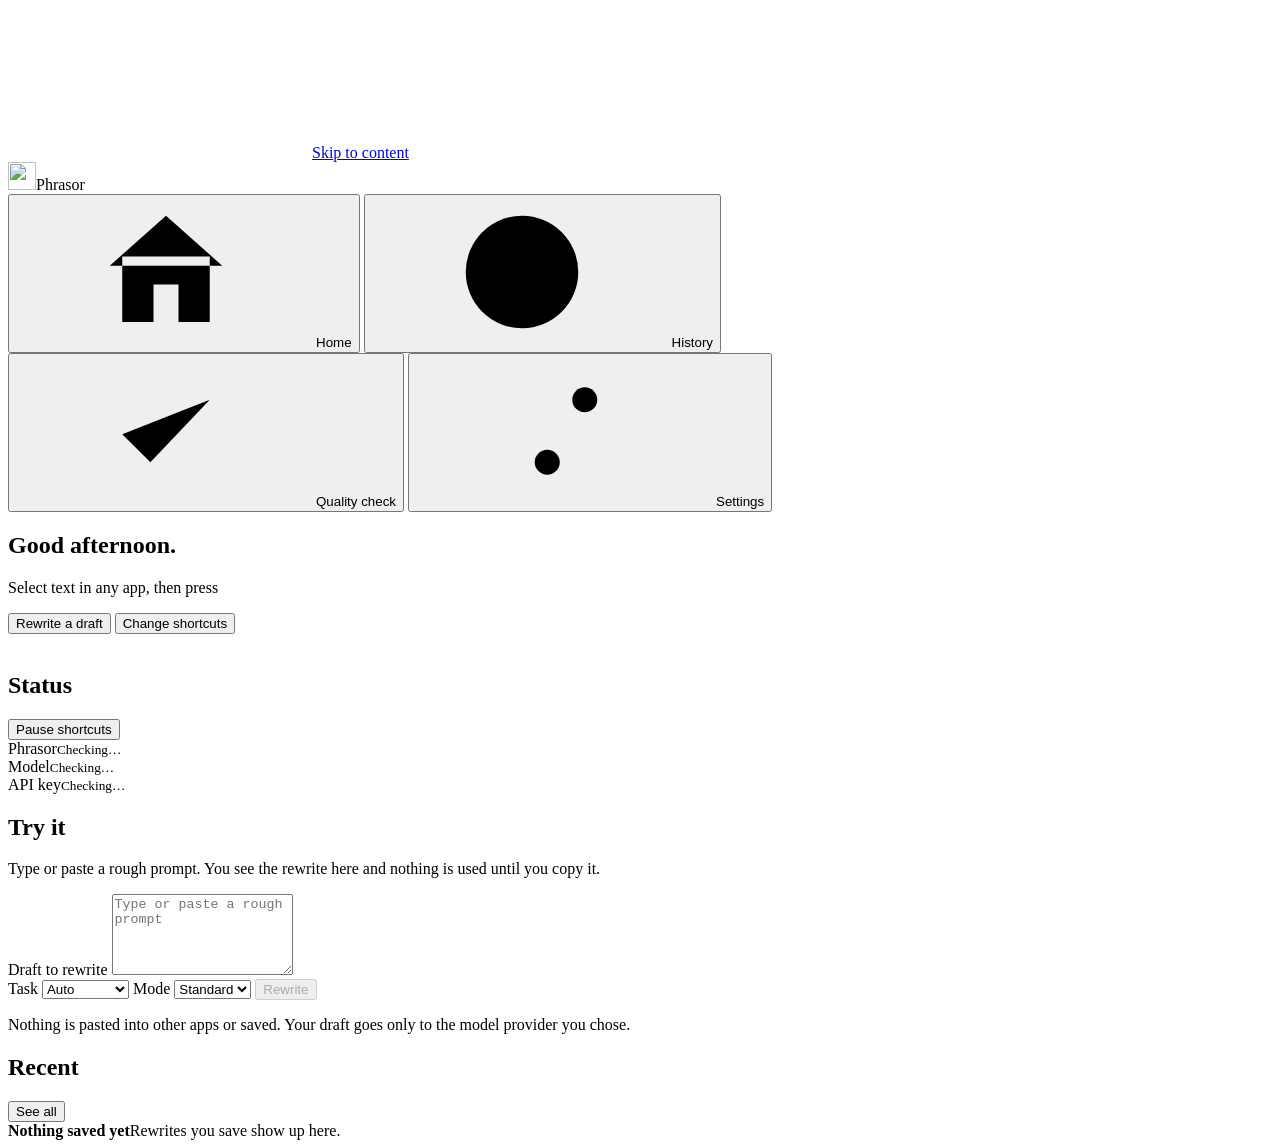
==== src/Phrasor.App/Web/index.html @ af028e7f "feat(ui): real Home status and Try-it in the main window Adds bridge commands home.get, pause.set, t" ====
<!doctype html>
<html lang="en">
<head>
<meta charset="utf-8">
<meta name="viewport" content="width=device-width,initial-scale=1">
<title>Phrasor</title>
<meta name="color-scheme" content="light dark">
<link rel="stylesheet" href="/theme.css">
<link rel="stylesheet" href="/app.css">
</head>
<body>
<svg class="sprite" aria-hidden="true" focusable="false">
  <symbol id="i-home" viewBox="0 0 24 24"><path d="M3 11l9-8 9 8M5 9.5V20h5v-6h4v6h5V9.5"/></symbol>
  <symbol id="i-hist" viewBox="0 0 24 24"><circle cx="12" cy="12" r="9"/><path d="M12 7v5l3 2"/></symbol>
  <symbol id="i-q" viewBox="0 0 24 24"><path d="M5 12.5l4.5 4.5L19 7"/></symbol>
  <symbol id="i-set" viewBox="0 0 24 24"><path d="M4 7h9M17 7h3M4 17h3M11 17h9"/><circle cx="15" cy="7" r="2"/><circle cx="9" cy="17" r="2"/></symbol>
</svg>
<a class="skip" href="#main">Skip to content</a>

<div class="shell">
  <nav class="rail" aria-label="Main">
    <div class="brand"><img class="logo" src="/img/logo.png" width="28" height="28" alt=""><span class="lbl">Phrasor</span></div>
    <button class="nv" type="button" data-nav="home" aria-label="Home"><svg aria-hidden="true"><use href="#i-home"/></svg><span class="lbl">Home</span></button>
    <button class="nv" type="button" data-nav="history" aria-label="History"><svg aria-hidden="true"><use href="#i-hist"/></svg><span class="lbl">History</span></button>
    <div class="spacer"></div>
    <button class="nv" type="button" data-nav="quality" aria-label="Quality check"><svg aria-hidden="true"><use href="#i-q"/></svg><span class="lbl">Quality check</span></button>
    <button class="nv" type="button" data-nav="settings" aria-label="Settings"><svg aria-hidden="true"><use href="#i-set"/></svg><span class="lbl">Settings</span></button>
  </nav>

  <main class="main" id="main" tabindex="-1">

    <!-- Home: the banner, the Try-it box, recent items. The shortcuts shown are the defaults; M5 shows the real ones. -->
    <div class="page" data-page="home">
      <section class="herocard" aria-labelledby="greet">
        <div class="hl">
          <h1 id="greet">Good afternoon.</h1>
          <p class="hsub" id="hsub">Select text in any app, then press</p>
          <p class="big"><span class="chord" id="chord"></span></p>
          <div class="row">
            <button class="btn pri lg" type="button" data-focus="draft">Rewrite a draft</button>
            <button class="btn link" type="button" data-nav="settings">Change shortcuts</button>
          </div>
          <div class="alt" id="alt"></div>
        </div>
        <img class="hart" src="/img/hero.webp" alt="">
      </section>

      <section class="sec" aria-labelledby="status">
        <div class="sech">
          <h2 id="status">Status</h2>
          <button class="btn" type="button" id="pause">Pause shortcuts</button>
        </div>
        <div class="grp" aria-live="polite">
          <div class="sr"><span class="st">Phrasor<small id="s-state" data-tone="">Checking…</small></span></div>
          <div class="sr"><span class="st">Model<small id="s-model">Checking…</small></span></div>
          <div class="sr"><span class="st">API key<small id="s-key" data-tone="">Checking…</small></span></div>
        </div>
      </section>

      <section class="sec" aria-labelledby="tryit">
        <div>
          <h2 id="tryit">Try it</h2>
          <p class="sub">Type or paste a rough prompt. You see the rewrite here and nothing is used until you copy it.</p>
        </div>
        <div class="composer">
          <label class="vh" for="draft">Draft to rewrite</label>
          <textarea id="draft" rows="5" maxlength="20000" spellcheck="false" placeholder="Type or paste a rough prompt"></textarea>
          <div class="ctools">
            <label>Task
              <select id="task"><option value="Auto">Auto</option><option value="Coding">Coding</option><option value="Debugging">Debugging</option><option value="Research">Research</option><option value="Study">Study</option><option value="Writing">Writing</option><option value="Planning">Planning</option><option value="General">General</option><option value="Image">Image</option></select>
            </label>
            <label>Mode
              <select id="mode"><option value="Light">Light</option><option value="Standard" selected>Standard</option><option value="Detailed">Detailed</option></select>
            </label>
            <span class="grow"></span>
            <button class="btn" type="button" id="cancel" hidden>Cancel</button>
            <button class="btn pri" type="button" id="run" disabled>Rewrite</button>
          </div>
        </div>
        <p class="sm mute" id="trystate" role="status">Nothing is pasted into other apps or saved. Your draft goes only to the model provider you chose.</p>
        <p class="sm err" id="tryerr" role="alert" hidden></p>
        <div class="result" id="result" hidden>
          <div class="sech"><h3 id="result-h">Rewritten prompt</h3><button class="btn" type="button" id="copy">Copy</button></div>
          <div class="out" id="out" tabindex="0" role="region" aria-labelledby="result-h"></div>
          <ul class="notes" id="notes"></ul>
        </div>
      </section>

      <section class="sec" aria-labelledby="recent">
        <div class="sech"><h2 id="recent">Recent</h2><button class="btn link" type="button" data-nav="history">See all</button></div>
        <div class="empty"><b>Nothing saved yet</b><span>Rewrites you save show up here.</span></div>
      </section>
    </div>

    <div class="page" data-page="history" hidden>
      <h1 tabindex="-1">History</h1>
      <div class="empty"><b>Nothing saved yet</b><span>Saved rewrites will be listed here. Nothing is stored unless you press Save.</span></div>
    </div>

    <div class="page" data-page="quality" hidden>
      <h1 tabindex="-1">Quality check</h1>
      <div class="empty"><b>Coming soon</b><span>Run the built-in quality check and read the results here.</span></div>
    </div>

    <div class="page" data-page="settings" hidden>
      <h1 tabindex="-1">Settings</h1>
      <div class="grp">
        <div class="sr">
          <span class="st" id="theme-label">Theme<small>System follows Windows.</small></span>
          <div class="seg" role="radiogroup" aria-labelledby="theme-label">
            <label><input type="radio" name="theme" value="system">System</label>
            <label><input type="radio" name="theme" value="light">Light</label>
            <label><input type="radio" name="theme" value="dark">Dark</label>
          </div>
        </div>
      </div>
      <p class="sm mute">The other settings still live in the classic Settings window (tray menu).</p>
    </div>

  </main>
</div>
<script src="/bridge.js"></script>
<script src="/app.js"></script>
</body>
</html>
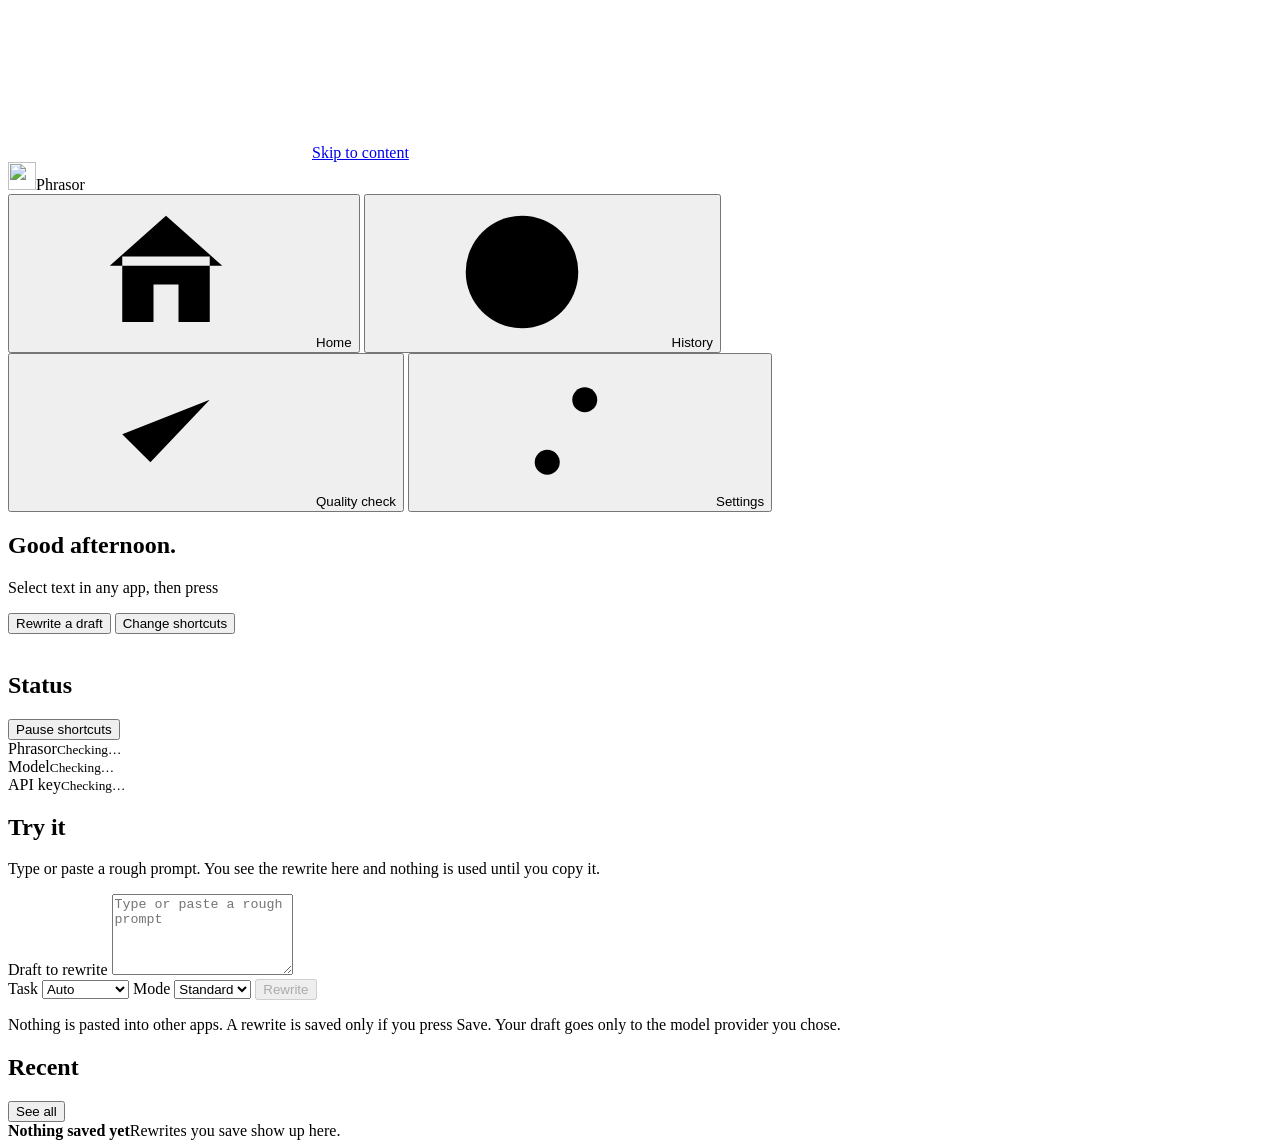
==== commit 3e5f7f04: "feat(history): Save button, History page and Recent on Home History is saved only when the user pres" ====
--- a/src/Phrasor.App/Web/index.html
+++ b/src/Phrasor.App/Web/index.html
@@ -77,10 +77,10 @@
             <button class="btn pri" type="button" id="run" disabled>Rewrite</button>
           </div>
         </div>
-        <p class="sm mute" id="trystate" role="status">Nothing is pasted into other apps or saved. Your draft goes only to the model provider you chose.</p>
+        <p class="sm mute" id="trystate" role="status">Nothing is pasted into other apps. A rewrite is saved only if you press Save. Your draft goes only to the model provider you chose.</p>
         <p class="sm err" id="tryerr" role="alert" hidden></p>
         <div class="result" id="result" hidden>
-          <div class="sech"><h3 id="result-h">Rewritten prompt</h3><button class="btn" type="button" id="copy">Copy</button></div>
+          <div class="sech"><h3 id="result-h">Rewritten prompt</h3><span class="rtools"><button class="btn" type="button" id="save">Save to History</button><button class="btn" type="button" id="copy">Copy</button></span></div>
           <div class="out" id="out" tabindex="0" role="region" aria-labelledby="result-h"></div>
           <ul class="notes" id="notes"></ul>
         </div>
@@ -88,13 +88,44 @@
 
       <section class="sec" aria-labelledby="recent">
         <div class="sech"><h2 id="recent">Recent</h2><button class="btn link" type="button" data-nav="history">See all</button></div>
-        <div class="empty"><b>Nothing saved yet</b><span>Rewrites you save show up here.</span></div>
+        <div class="grp" id="recent-list" hidden></div>
+        <div class="empty" id="recent-empty"><b>Nothing saved yet</b><span>Rewrites you save show up here.</span></div>
       </section>
     </div>
 
     <div class="page" data-page="history" hidden>
       <h1 tabindex="-1">History</h1>
-      <div class="empty"><b>Nothing saved yet</b><span>Saved rewrites will be listed here. Nothing is stored unless you press Save.</span></div>
+      <p class="sub">Rewrites you chose to save, kept on this PC and encrypted for your Windows account. Nothing is saved unless you press Save.</p>
+      <p class="sm err" id="h-notice" role="status" hidden></p>
+      <div class="row">
+        <label class="vh" for="h-search">Search saved rewrites</label>
+        <input class="txt hsearch" id="h-search" type="search" maxlength="200" autocomplete="off" spellcheck="false" placeholder="Search your drafts and rewrites">
+      </div>
+      <p class="sm mute" id="h-count" role="status"></p>
+      <div id="h-groups"></div>
+      <div class="empty" id="h-empty" hidden><b id="h-empty-b">Nothing saved yet</b><span id="h-empty-s"></span></div>
+      <section class="sec" aria-labelledby="h-manage">
+        <h2 id="h-manage">Manage</h2>
+        <div class="grp">
+          <div class="sr">
+            <label class="st" for="h-retention">Keep saved items<small>Older ones are removed when you open History or save to it. Off keeps them until you delete them.</small></label>
+            <select id="h-retention"><option value="0">Until I delete them</option><option value="30">30 days</option><option value="90">90 days</option></select>
+          </div>
+          <div class="sr col">
+            <div class="sr hbare">
+              <span class="st">Delete all saved items<small>Removes every saved rewrite from this PC. This cannot be undone.</small></span>
+              <button class="btn danger" type="button" id="h-delete-all" disabled>Delete all…</button>
+            </div>
+            <div id="h-confirm" role="alertdialog" aria-labelledby="h-confirm-q" hidden>
+              <span class="st bad" id="h-confirm-q">Delete every saved rewrite? This cannot be undone.</span>
+              <div class="row">
+                <button class="btn danger" type="button" id="h-yes">Yes, delete them all</button>
+                <button class="btn" type="button" id="h-no">Cancel</button>
+              </div>
+            </div>
+          </div>
+        </div>
+      </section>
     </div>
 
     <div class="page" data-page="quality" hidden>
@@ -104,22 +135,149 @@
 
     <div class="page" data-page="settings" hidden>
       <h1 tabindex="-1">Settings</h1>
-      <div class="grp">
-        <div class="sr">
-          <span class="st" id="theme-label">Theme<small>System follows Windows.</small></span>
-          <div class="seg" role="radiogroup" aria-labelledby="theme-label">
-            <label><input type="radio" name="theme" value="system">System</label>
-            <label><input type="radio" name="theme" value="light">Light</label>
-            <label><input type="radio" name="theme" value="dark">Dark</label>
-          </div>
-        </div>
+      <p class="sm err" id="set-error" role="alert" hidden></p>
+
+      <section class="sec" aria-labelledby="set-general">
+        <h2 id="set-general">General</h2>
+        <div class="grp">
+          <div class="sr">
+            <span class="st" id="theme-label">Theme<small>System follows Windows.</small></span>
+            <div class="seg" role="radiogroup" aria-labelledby="theme-label">
+              <label><input type="radio" name="theme" value="system">System</label>
+              <label><input type="radio" name="theme" value="light">Light</label>
+              <label><input type="radio" name="theme" value="dark">Dark</label>
+            </div>
+          </div>
+          <div class="sr">
+            <label class="st" for="set-mode">Default mode<small>Light changes the least. Detailed adds the most structure.</small></label>
+            <select id="set-mode"></select>
+          </div>
+          <label class="sr"><span class="st">Show the review window before replacing text<small>Recommended. Nothing is replaced until you accept.</small></span><input class="chk" type="checkbox" id="set-review"></label>
+          <label class="sr"><span class="st">Start Phrasor when Windows starts</span><input class="chk" type="checkbox" id="set-startup"></label>
+          <label class="sr"><span class="st">Tell the model what kind of app I am typing in<small>For example "Claude (browser)". Only the app type is sent.</small></span><input class="chk" type="checkbox" id="set-apphint"></label>
+          <label class="sr"><span class="st">Fix dropped details<small>If paths, numbers or names get lost, the model is asked once more (one extra call).</small></span><input class="chk" type="checkbox" id="set-repair"></label>
+          <label class="sr"><span class="st">Check for updates once a day<small>Contacts GitHub. Sends no prompt text, settings or keys.</small></span><input class="chk" type="checkbox" id="set-updates"></label>
+          <div class="sr col">
+            <label class="st" for="set-about">About me (optional)<small>Used only when relevant, never to invent details. Sent to your model provider with each rewrite.</small></label>
+            <textarea class="area" id="set-about" rows="3" maxlength="4000" spellcheck="false" placeholder="For example: Year 3 computer science student. I mostly use C#, Java and Python on Windows."></textarea>
+          </div>
+        </div>
+      </section>
+
+      <section class="sec" aria-labelledby="set-model">
+        <h2 id="set-model">Model</h2>
+        <div class="grp">
+          <div class="sr col">
+            <span class="st" id="main-label">Main model</span>
+            <div class="fields" role="group" aria-labelledby="main-label">
+              <label>Provider<select id="p-provider"></select></label>
+              <label>Model<input class="txt" type="text" id="p-model" maxlength="100" spellcheck="false" autocomplete="off"></label>
+              <label class="wide" id="p-url-row">Address<input class="txt" type="text" id="p-url" maxlength="200" spellcheck="false" autocomplete="off" placeholder="Address of the API (custom and local only)"></label>
+            </div>
+            <small class="mute" id="p-notes"></small>
+          </div>
+          <div class="sr col">
+            <label class="inl"><input class="chk" type="checkbox" id="f-on"><span class="st" id="fall-label">Use a fallback when the main model is rate-limited or down</span></label>
+            <div class="fields" role="group" aria-labelledby="fall-label" id="f-fields">
+              <label>Provider<select id="f-provider"></select></label>
+              <label>Model<input class="txt" type="text" id="f-model" maxlength="100" spellcheck="false" autocomplete="off"></label>
+              <label class="wide" id="f-url-row">Address<input class="txt" type="text" id="f-url" maxlength="200" spellcheck="false" autocomplete="off" placeholder="Address of the API (custom and local only)"></label>
+            </div>
+          </div>
+        </div>
+
+        <div class="sech"><h3 class="h3" id="keys-h">API keys</h3></div>
+        <p class="sm mute">Stored encrypted for your Windows account. A saved key is never shown again, here or anywhere else.</p>
+        <div class="grp" id="keys" role="group" aria-labelledby="keys-h"></div>
+
+        <div class="row">
+          <button class="btn" type="button" id="set-test">Test connection</button>
+          <span class="sm" id="set-test-result" role="status" data-tone=""></span>
+        </div>
+      </section>
+
+      <section class="sec" aria-labelledby="set-shortcuts">
+        <h2 id="set-shortcuts">Shortcuts</h2>
+        <p class="sm mute">Click a shortcut, then press the keys you want. Include Ctrl or Alt. Esc cancels, Backspace clears. Your shortcuts work again once you save, discard or leave.</p>
+        <div class="grp" id="shortcuts"></div>
+      </section>
+
+      <section class="sec" aria-labelledby="set-voice">
+        <h2 id="set-voice">Voice</h2>
+        <div class="grp">
+          <label class="sr"><span class="st">Enable voice dictation<small>Dictated audio goes to the voice provider you choose below.</small></span><input class="chk" type="checkbox" id="v-on"></label>
+          <div class="sr col">
+            <div class="fields" role="group" aria-label="Voice provider">
+              <label>Provider<select id="v-provider"></select></label>
+              <label>Model<input class="txt" type="text" id="v-model" maxlength="100" spellcheck="false" autocomplete="off"></label>
+              <label>Language<input class="txt" type="text" id="v-lang" maxlength="12" spellcheck="false" autocomplete="off" placeholder="auto"></label>
+              <label>Stop after (seconds)<input class="txt" type="number" id="v-max" min="10" max="600" step="1"></label>
+            </div>
+            <small class="mute" id="v-notes"></small>
+          </div>
+          <label class="sr"><span class="st">Optimise what I dictate<small>Send the text to the optimiser and show the review window, instead of typing it in.</small></span><input class="chk" type="checkbox" id="v-auto"></label>
+        </div>
+        <p class="sm mute">Windows also has free built-in voice typing (Win+H) if you would rather not send audio to a cloud service.</p>
+      </section>
+
+      <section class="sec" aria-labelledby="set-req">
+        <h2 id="set-req">Requirements</h2>
+        <p class="sm mute">Text you write once and Phrasor adds, word for word, to the end of each rewrite of that kind. "All tasks" is added to every rewrite. It is never sent to the model, and a rewrite that comes back unchanged gets nothing added.</p>
+        <div class="grp">
+          <div class="sr col">
+            <div class="fields"><label>Kind of task<select id="r-task"></select></label></div>
+            <textarea class="area" id="r-text" rows="7" spellcheck="false" aria-label="Requirements text" placeholder="For example, for Coding: find the root cause, follow existing conventions, no workarounds."></textarea>
+            <small class="mute" id="r-count" role="status"></small>
+          </div>
+        </div>
+      </section>
+
+      <section class="sec" aria-labelledby="set-data">
+        <h2 id="set-data">Data</h2>
+        <div class="grp">
+          <div class="sr col">
+            <span class="st">What Phrasor stores<small>Settings: %APPDATA%\Phrasor\settings.json. API keys: secrets.dat in the same folder, encrypted for your Windows account.</small><small>Logs: events, timings and error types, kept for 7 days. Never your text or keys.</small><small>History: only what you press Save on, in %LOCALAPPDATA%\Phrasor\History\history.dat, encrypted for your Windows account (up to 500 items, each side cut at 20,000 characters).</small></span>
+          </div>
+          <div class="sr col">
+            <span class="st">What leaves your PC<small>Text you choose to rewrite (with a shortcut, or in Try it) goes to the model provider you set up. Dictated audio goes to the voice provider. Free tiers may use data to improve their services (Google says so for Gemini's free tier). The update check contacts GitHub.</small></span>
+          </div>
+          <div class="sr">
+            <span class="st">Folders<small>Open them in Explorer.</small></span>
+            <div class="rtools">
+              <button class="btn" type="button" id="d-open-data">Open data folder</button>
+              <button class="btn" type="button" id="d-open-logs">Open logs folder</button>
+            </div>
+          </div>
+          <div class="sr">
+            <span class="st">Delete all data<small>Removes your settings, API keys, logs and anything you saved to History, then closes Phrasor.</small></span>
+            <button class="btn" type="button" id="d-delete">Delete all data…</button>
+          </div>
+          <div class="sr col" id="d-confirm" role="alertdialog" aria-labelledby="d-confirm-q" hidden>
+            <span class="st bad" id="d-confirm-q">Delete everything Phrasor has stored? This cannot be undone.<small>Settings, API keys, logs and saved History are removed and Start with Windows is turned off. Phrasor then closes.</small></span>
+            <div class="row">
+              <button class="btn danger" type="button" id="d-yes">Yes, delete everything</button>
+              <button class="btn" type="button" id="d-no">Cancel</button>
+            </div>
+          </div>
+        </div>
+        <p class="sm" id="d-state" role="status" data-tone=""></p>
+      </section>
+
+      <p class="sm mute">Quality check settings are still in the classic Settings window (tray menu).</p>
+
+      <div class="bar" role="group" aria-label="Save settings">
+        <span class="sm mute grow" id="set-state" role="status">No changes.</span>
+        <button class="btn" type="button" id="set-discard" disabled>Discard</button>
+        <button class="btn pri" type="button" id="set-save" disabled>Save</button>
       </div>
-      <p class="sm mute">The other settings still live in the classic Settings window (tray menu).</p>
     </div>
 
   </main>
 </div>
 <script src="/bridge.js"></script>
 <script src="/app.js"></script>
+<script src="/settings.js"></script>
+<script src="/data.js"></script>
+<script src="/history.js"></script>
 </body>
 </html>
